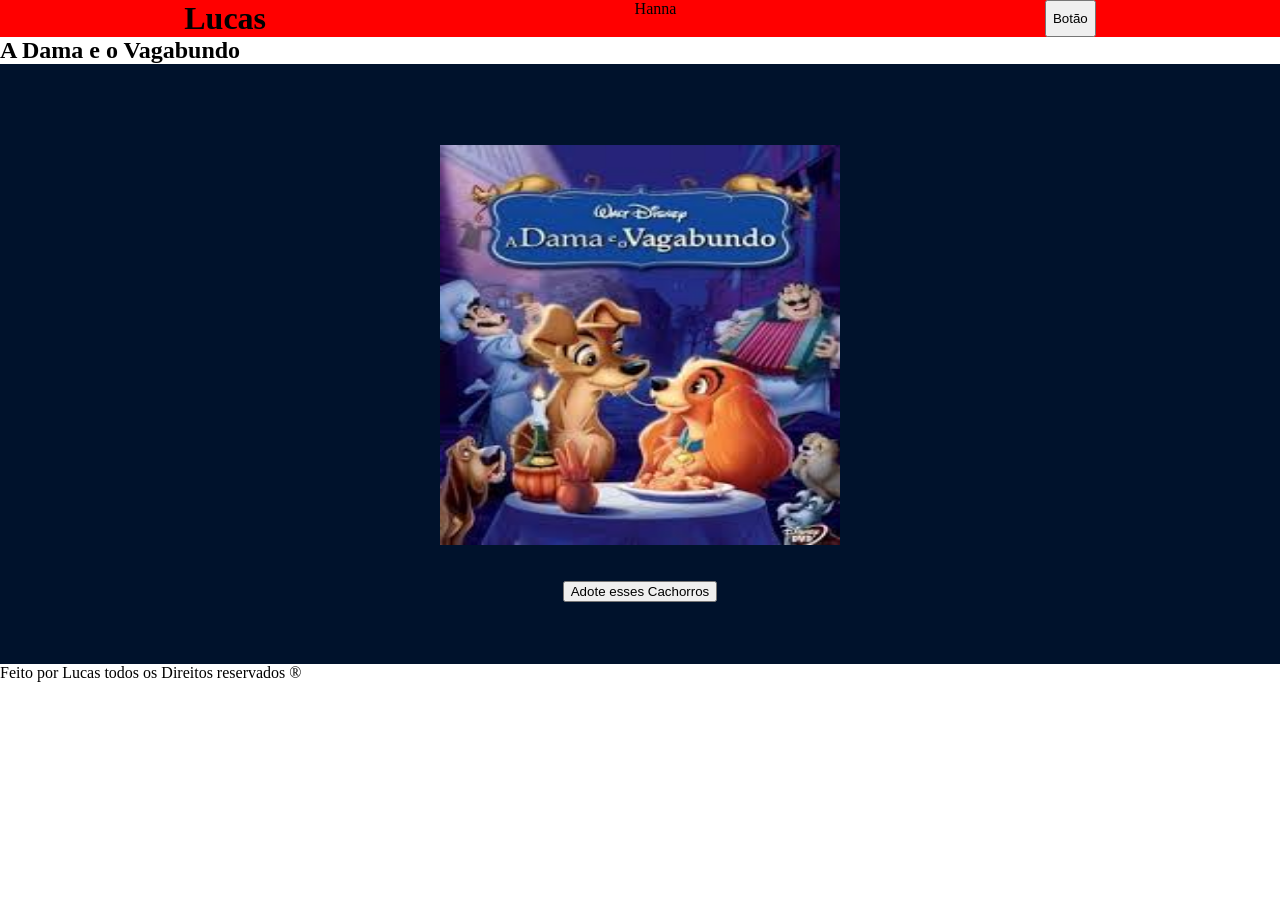
==== texto.html @ 9370b725 "Aulão 5" ====
<!DOCTYPE html>
<html lang="pt-br">

<head>
    <meta charset="UTF-8">
    <meta name="viewport" content="width=device-width, initial-scale=1.0">
    <title>Document</title>
    <link rel="stylesheet" href="style.css">
</head>

<body>

    <header>
        <h1>Lucas</h1>
        <p>Hanna</p>
        <button>Botão</button>
    </header>
    <h2>A Dama e o Vagabundo</h2>

    <section id="container">
       <br> <img src="[data-uri]"
            alt="A Dama e o Vagabundo"><br>
            
       <br><button>Adote esses Cachorros</button>
    </section>

    <footer id="rodape">Feito por Lucas todos os Direitos reservados &reg;</footer>
</body>

</html>
---- style.css ----
*{
    margin: 0;
}

header{
    background-color: #ff0000;
    display: flex;
    justify-content: space-around;
}



.quadrado{
    height: 200px;
    width: 100px;
    background-color: #0568fc;
    border: 1px #b9d5ff solid;
    margin: 20px;
    box-sizing: border-box;

}

#container {
    background-color: #00122c;
    display: flex;
    flex-direction: column;
    align-items: center;
    justify-content: center;
    height: 600px;
    color: white;
    text-align: center;git
button{
        width: 400px;
        height: 50px;
}

h2{
    color: white;
}
img{
    height: 400px;
    width: 400px;
}
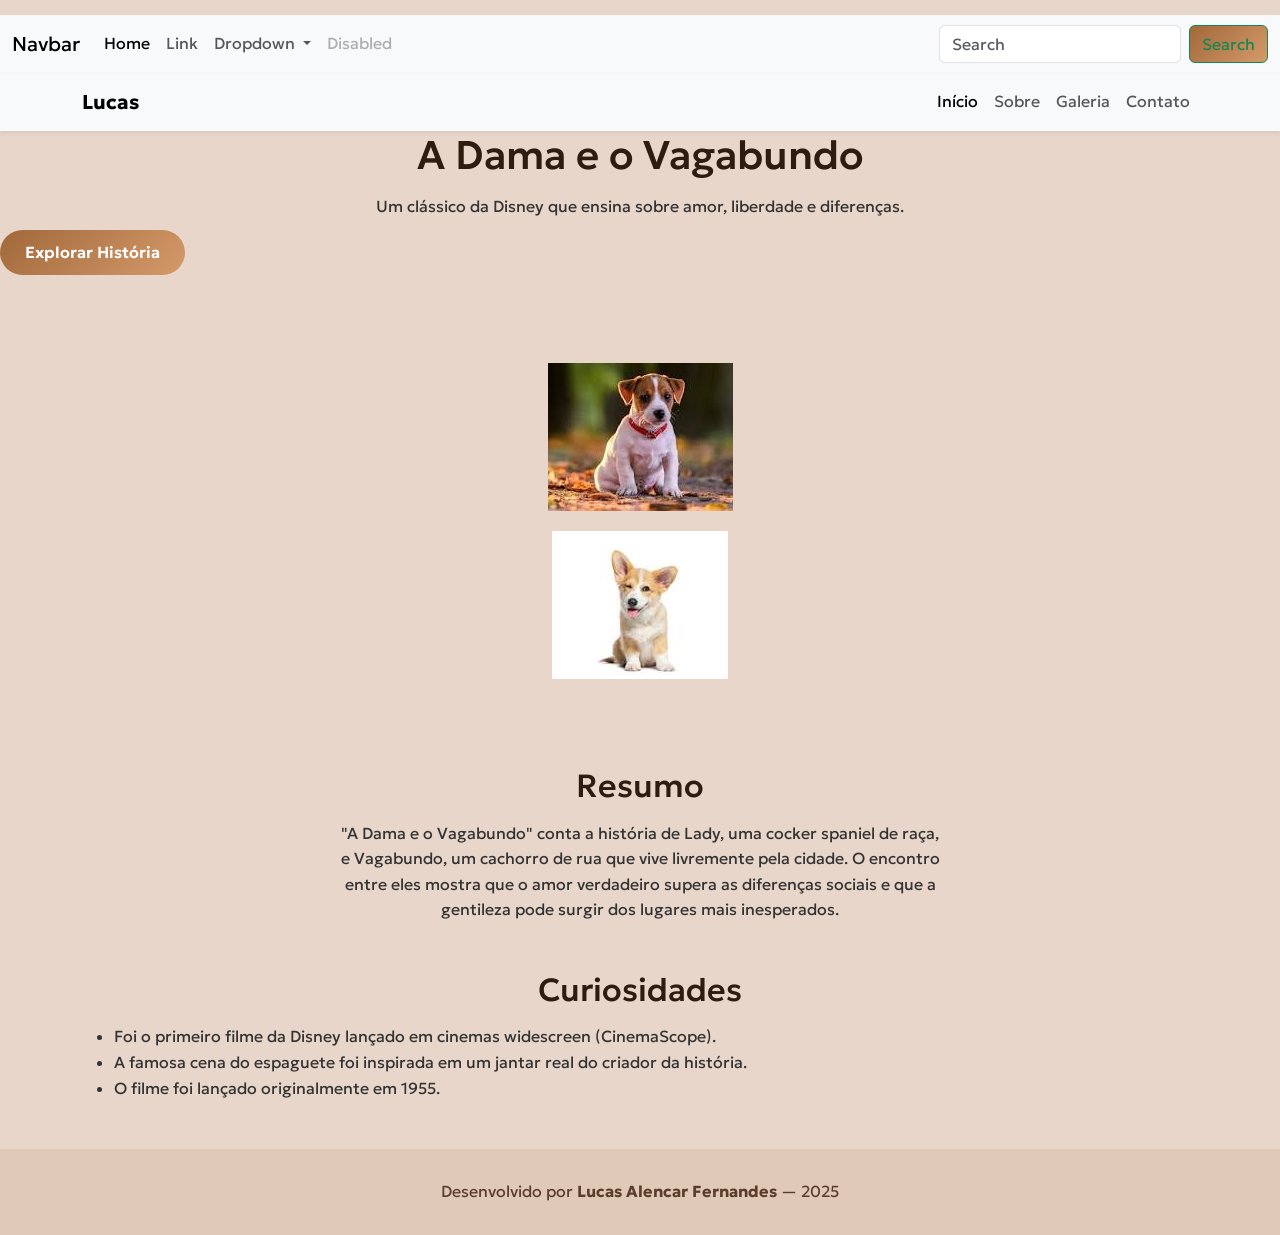
==== commit 86522013: "Adicionado a  pasta" ====
--- a/texto.html
+++ b/texto.html
@@ -4,27 +4,150 @@
 <head>
     <meta charset="UTF-8">
     <meta name="viewport" content="width=device-width, initial-scale=1.0">
-    <title>Document</title>
+    <title>A Dama e o Vagabundo</title>
+
+    
+    <!-- Importa o Bootstrap (para menus e responsividade) -->
+    <link href="https://cdn.jsdelivr.net/npm/bootstrap@5.3.8/dist/css/bootstrap.min.css" rel="stylesheet"
+    integrity="sha384-sRIl4kxILFvY47J16cr9ZwB07vP4J8+LH7qKQnuqkuIAvNWLzeN8tE5YBujZqJLB" crossorigin="anonymous">
+    <!-- Importa o CSS personalizado -->
     <link rel="stylesheet" href="style.css">
 </head>
+<header>
+
+    <h1></h1>
+    <nav class="navbar navbar-expand-lg bg-body-tertiary">
+        <div class="container-fluid">
+            <a class="navbar-brand" href="#">Navbar</a>
+            <button class="navbar-toggler" type="button" data-bs-toggle="collapse"
+                data-bs-target="#navbarSupportedContent" aria-controls="navbarSupportedContent" aria-expanded="false"
+                aria-label="Toggle navigation">
+                <span class="navbar-toggler-icon"></span>
+            </button>
+            <div class="collapse navbar-collapse" id="navbarSupportedContent">
+                <ul class="navbar-nav me-auto mb-2 mb-lg-0">
+                    <li class="nav-item">
+                        <a class="nav-link active" aria-current="page" href="#">Home</a>
+                    </li>
+                    <li class="nav-item">
+                        <a class="nav-link" href="#">Link</a>
+                    </li>
+                    <li class="nav-item dropdown">
+                        <a class="nav-link dropdown-toggle" href="#" role="button" data-bs-toggle="dropdown"
+                            aria-expanded="false">
+                            Dropdown
+                        </a>
+                        <ul class="dropdown-menu">
+                            <li><a class="dropdown-item" href="#">Action</a></li>
+                            <li><a class="dropdown-item" href="#">Another action</a></li>
+                            <li>
+                                <hr class="dropdown-divider">
+                            </li>
+                            <li><a class="dropdown-item" href="#">Something else here</a></li>
+                        </ul>
+                    </li>
+                    <li class="nav-item">
+                        <a class="nav-link disabled" aria-disabled="true">Disabled</a>
+                    </li>
+                </ul>
+                <form class="d-flex" role="search">
+                    <input class="form-control me-2" type="search" placeholder="Search" aria-label="Search" />
+                    <button class="btn btn-outline-success" type="submit">Search</button>
+                </form>
+            </div>
+        </div>
+    </nav>
+</header>
 
 <body>
 
+    <!-- ===================== -->
+    <!-- NAVBAR SUPERIOR -->
+    <!-- ===================== -->
+    <nav class="navbar navbar-expand-lg bg-body-tertiary shadow-sm sticky-top">
+        <div class="container">
+            <a class="navbar-brand fw-bold" href="#">Lucas</a>
+
+            <button class="navbar-toggler" type="button" data-bs-toggle="collapse" data-bs-target="#navbarMenu"
+                aria-controls="navbarMenu" aria-expanded="false" aria-label="Toggle navigation">
+                <span class="navbar-toggler-icon"></span>
+            </button>
+
+            <div class="collapse navbar-collapse" id="navbarMenu">
+                <ul class="navbar-nav ms-auto mb-2 mb-lg-0">
+
+                    <li class="nav-item">
+                        <a class="nav-link active" aria-current="page" href="#">Início</a>
+                    </li>
+
+                    <li class="nav-item">
+                        <a class="nav-link" href="#">Sobre</a>
+                    </li>
+
+                    <li class="nav-item">
+                        <a class="nav-link" href="#">Galeria</a>
+                    </li>
+
+                    <li class="nav-item">
+                        <a class="nav-link" href="#">Contato</a>
+                    </li>
+                </ul>
+            </div>
+        </div>
+    </nav>
+
+    <!-- ===================== -->
+    <!-- HEADER -->
+    <!-- ===================== -->
     <header>
-        <h1>Lucas</h1>
-        <p>Hanna</p>
-        <button>Botão</button>
+        <h1>A Dama e o Vagabundo</h1>
+        <p>Um clássico da Disney que ensina sobre amor, liberdade e diferenças.</p>
+        <button>Explorar História</button>
     </header>
-    <h2>A Dama e o Vagabundo</h2>
 
-    <section id="container">
-       <br> <img src="[data-uri]"
-            alt="A Dama e o Vagabundo"><br>
-            
-       <br><button>Adote esses Cachorros</button>
-    </section>
+    <!-- ===================== -->
+    <!-- CONTEÚDO PRINCIPAL -->
+    <!-- ===================== -->
+    <main class="container">
 
-    <footer id="rodape">Feito por Lucas todos os Direitos reservados &reg;</footer>
+        <section id="container" class="mt-5">
+            <img src="[data-uri]" alt="cachorro">
+            <img src="[data-uri]"
+                alt="Cena do filme A Dama e o Vagabundo">
+        </section>
+
+        <section class="mt-5">
+            <h2>Resumo</h2>
+            <p>
+                "A Dama e o Vagabundo" conta a história de Lady, uma cocker spaniel de raça,
+                e Vagabundo, um cachorro de rua que vive livremente pela cidade.
+                O encontro entre eles mostra que o amor verdadeiro supera as diferenças sociais
+                e que a gentileza pode surgir dos lugares mais inesperados.
+            </p>
+        </section>
+
+        <section class="mt-5">
+            <h2>Curiosidades</h2>
+            <ul>
+                <li>Foi o primeiro filme da Disney lançado em cinemas widescreen (CinemaScope).</li>
+                <li>A famosa cena do espaguete foi inspirada em um jantar real do criador da história.</li>
+                <li>O filme foi lançado originalmente em 1955.</li>
+            </ul>
+        </section>
+    </main>
+
+    <!-- ===================== -->
+    <!-- RODAPÉ -->
+    <!-- ===================== -->
+    <footer class="mt-5">
+        <p>Desenvolvido por <strong>Lucas Alencar Fernandes</strong> — 2025</p>
+    </footer>
+
+    <!-- Bootstrap JS (necessário para navbar responsiva) -->
+    <script src="https://cdn.jsdelivr.net/npm/bootstrap@5.3.8/dist/js/bootstrap.bundle.min.js"
+        integrity="sha384-qmWbnm+z9kld8xK3vwA6kXqP+o1gCG5wBTStVYh3x4sH3Xwc+UqK7V7Z1DJc46jI" crossorigin="anonymous">
+        </script>
+
 </body>
 
 </html>
--- a/style.css
+++ b/style.css
@@ -1,43 +1,130 @@
-*{
-    margin: 0;
-}
+/* =========================================================
+   IMPORTAÇÃO DE FONTES E CONFIGURAÇÕES GLOBAIS
+   ========================================================= */
+   @import url('https://fonts.googleapis.com/css2?family=Geologica:wght@100..900&display=swap');
 
-header{
-    background-color: #ff0000;
-    display: flex;
-    justify-content: space-around;
-}
-
-
-
-.quadrado{
-    height: 200px;
-    width: 100px;
-    background-color: #0568fc;
-    border: 1px #b9d5ff solid;
-    margin: 20px;
-    box-sizing: border-box;
-
-}
-
-#container {
-    background-color: #00122c;
-    display: flex;
-    flex-direction: column;
-    align-items: center;
-    justify-content: center;
-    height: 600px;
-    color: white;
-    text-align: center;git
-button{
-        width: 400px;
-        height: 50px;
-}
-
-h2{
-    color: white;
-}
-img{
-    height: 400px;
-    width: 400px;
-}+   /* Reset básico */
+   * {
+     margin: 0;
+     padding: 0;
+     box-sizing: border-box;
+   }
+   
+   /* Corpo do site */
+   body {
+     font-family: "Geologica", sans-serif;
+     background-color: #E8D6CB;
+     color: #333;
+     line-height: 1.6;
+   }
+   
+   /* =========================================================
+      LAYOUT GERAL E CONTAINERS
+      ========================================================= */
+   #container {
+     display: flex;
+     flex-direction: column;
+     align-items: center;
+     justify-content: center;
+     gap: 20px;
+     padding: 40px 20px;
+   }
+   
+   /* =========================================================
+      COMPONENTES ESPECÍFICOS
+      ========================================================= */
+   
+   /* Cartão principal */
+   .card {
+     width: 420px;
+     display: flex;
+     flex-direction: column;
+     justify-content: space-around;
+     align-items: center;
+   
+     /* Estilo visual */
+     background-color: #ffffff;
+     border-radius: 0 0 25px 25px; /* arredonda apenas embaixo */
+     box-shadow: 0 4px 10px rgba(0, 0, 0, 0.1);
+     overflow: hidden;
+   
+     /* Transição suave ao passar o mouse */
+     transition: transform 0.3s ease, box-shadow 0.3s ease;
+   }
+   
+   .card:hover {
+     transform: translateY(-5px);
+     box-shadow: 0 6px 20px rgba(0, 0, 0, 0.15);
+   }
+   
+   /* Imagens dentro do card */
+   .card img {
+     width: 100%;
+     height: auto;
+     display: block;
+     border-bottom: 1px solid #eee;
+   }
+   
+   /* =========================================================
+      TIPOGRAFIA
+      ========================================================= */
+   
+   /* Títulos principais */
+   h1, h2, h3 {
+     color: #2E1C0E;
+     text-align: center;
+     margin-bottom: 15px;
+   }
+   
+   /* Parágrafos */
+   p {
+     max-width: 600px;
+     margin: 10px auto;
+     text-align: center;
+     font-size: 1rem;
+   }
+   
+   /* =========================================================
+      BOTÕES E INTERATIVIDADE
+      ========================================================= */
+   button {
+     background: linear-gradient(135deg, #A1683A, #D49A6A);
+     color: #fff;
+     border: none;
+     padding: 10px 25px;
+     border-radius: 50px;
+     cursor: pointer;
+     font-weight: 600;
+     transition: background 0.3s ease, transform 0.2s ease;
+   }
+   
+   button:hover {
+     background: linear-gradient(135deg, #8E552D, #BF8555);
+     transform: scale(1.05);
+   }
+   
+   /* =========================================================
+      RODAPÉ
+      ========================================================= */
+   footer {
+     text-align: center;
+     padding: 20px;
+     font-size: 0.9rem;
+     color: #5a3e2b;
+     background-color: #E0C9B6;
+     margin-top: 40px;
+   }
+   
+   /* =========================================================
+      RESPONSIVIDADE
+      ========================================================= */
+   @media (max-width: 600px) {
+     .card {
+       width: 90%;
+     }
+   
+     p {
+       font-size: 0.95rem;
+     }
+   }
+   
